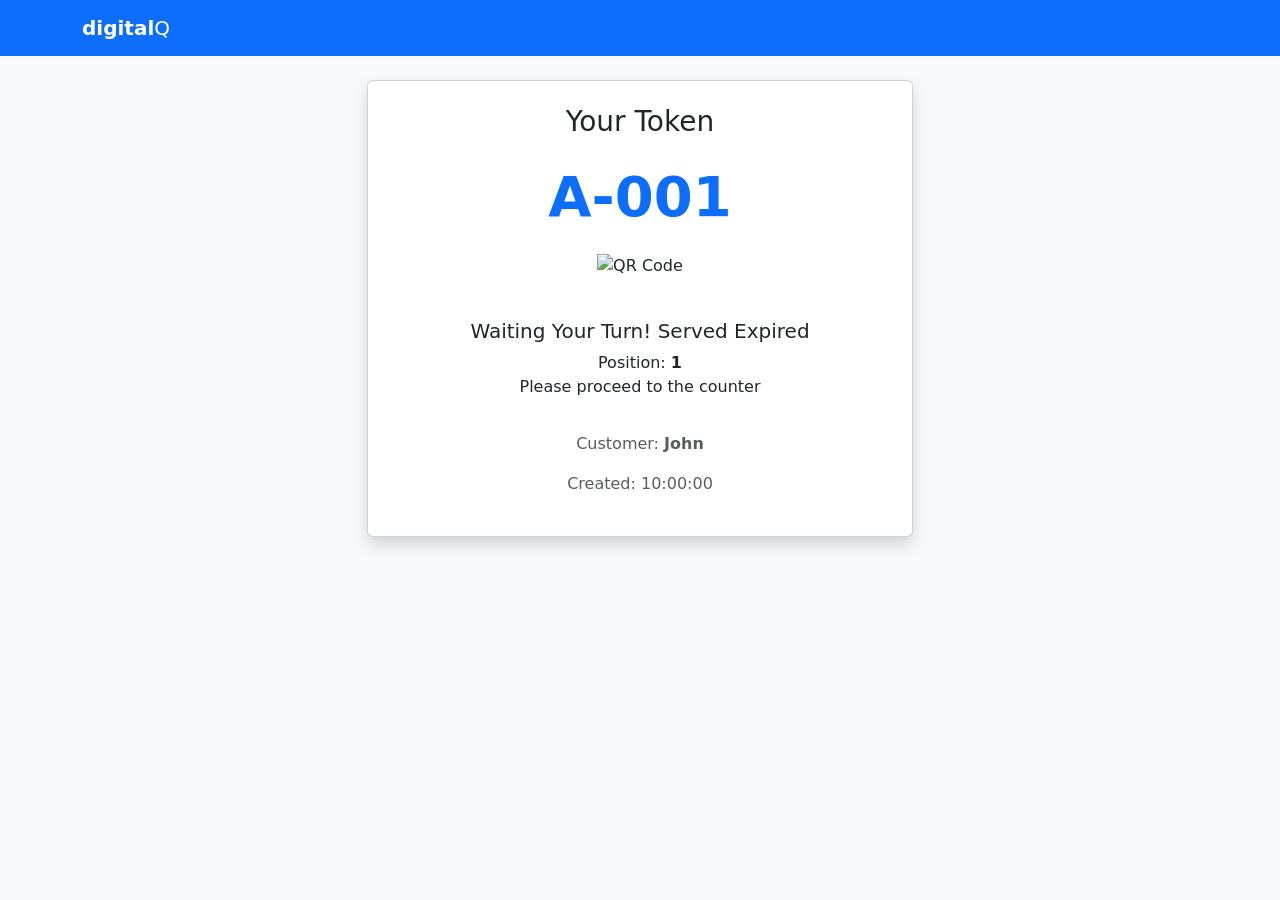
==== src/main/resources/templates/customer/token.html @ 08547a0f "digitalQ" ====
<!DOCTYPE html>
<html xmlns:th="http://www.thymeleaf.org">
<head>
    <meta charset="UTF-8">
    <meta name="viewport" content="width=device-width, initial-scale=1.0">
    <title>Your Token - digitalQ</title>
    <link href="https://cdn.jsdelivr.net/npm/bootstrap@5.3.3/dist/css/bootstrap.min.css" rel="stylesheet">
    <link rel="stylesheet" th:href="@{/css/style.css}">
</head>
<body class="bg-light">
    <nav class="navbar navbar-dark bg-primary">
        <div class="container">
            <a class="navbar-brand" href="/">
                <span class="fw-bold">digital</span>Q
            </a>
        </div>
    </nav>

    <div class="container mt-4">
        <div class="row justify-content-center">
            <div class="col-md-6">
                <div class="card shadow">
                    <div class="card-body p-4 text-center">
                        <h3 class="card-title">Your Token</h3>

                        <div class="my-4">
                            <h1 class="display-4 fw-bold text-primary" th:text="${token.tokenNumber}">A-001</h1>
                        </div>

                        <div class="mb-4">
                            <img th:src="${token.qrCodeBase64}" alt="QR Code" class="img-fluid" style="max-width: 200px;">
                        </div>

                        <div class="alert" th:classappend="${token.status == 'WAITING' ? 'alert-info' : (token.status == 'CALLED' ? 'alert-success' : 'alert-secondary')}">
                            <h5 class="alert-heading">
                                <span th:if="${token.status == 'WAITING'}">Waiting</span>
                                <span th:if="${token.status == 'CALLED'}">Your Turn!</span>
                                <span th:if="${token.status == 'SERVED'}">Served</span>
                                <span th:if="${token.status == 'EXPIRED'}">Expired</span>
                            </h5>
                            <p class="mb-0" th:if="${token.status == 'WAITING'}">
                                Position: <strong th:text="${token.position}">1</strong>
                            </p>
                            <p class="mb-0" th:if="${token.status == 'CALLED'}">
                                Please proceed to the counter
                            </p>
                        </div>

                        <p class="text-muted">
                            Customer: <strong th:text="${token.customerName}">John</strong>
                        </p>
                        <p class="text-muted">
                            Created: <span th:text="${#temporals.format(token.createdAt, 'HH:mm:ss')}">10:00:00</span>
                        </p>
                    </div>
                </div>
            </div>
        </div>
    </div>

    <script th:src="@{/js/token-status.js}"></script>
    <script th:inline="javascript">
        /*<![CDATA[*/
        const tokenNumber = /*[[${token.tokenNumber}]]*/ '';
        const counterId = /*[[${token.counterId}]]*/ 0;
        /*]]>*/
    </script>
</body>
</html>
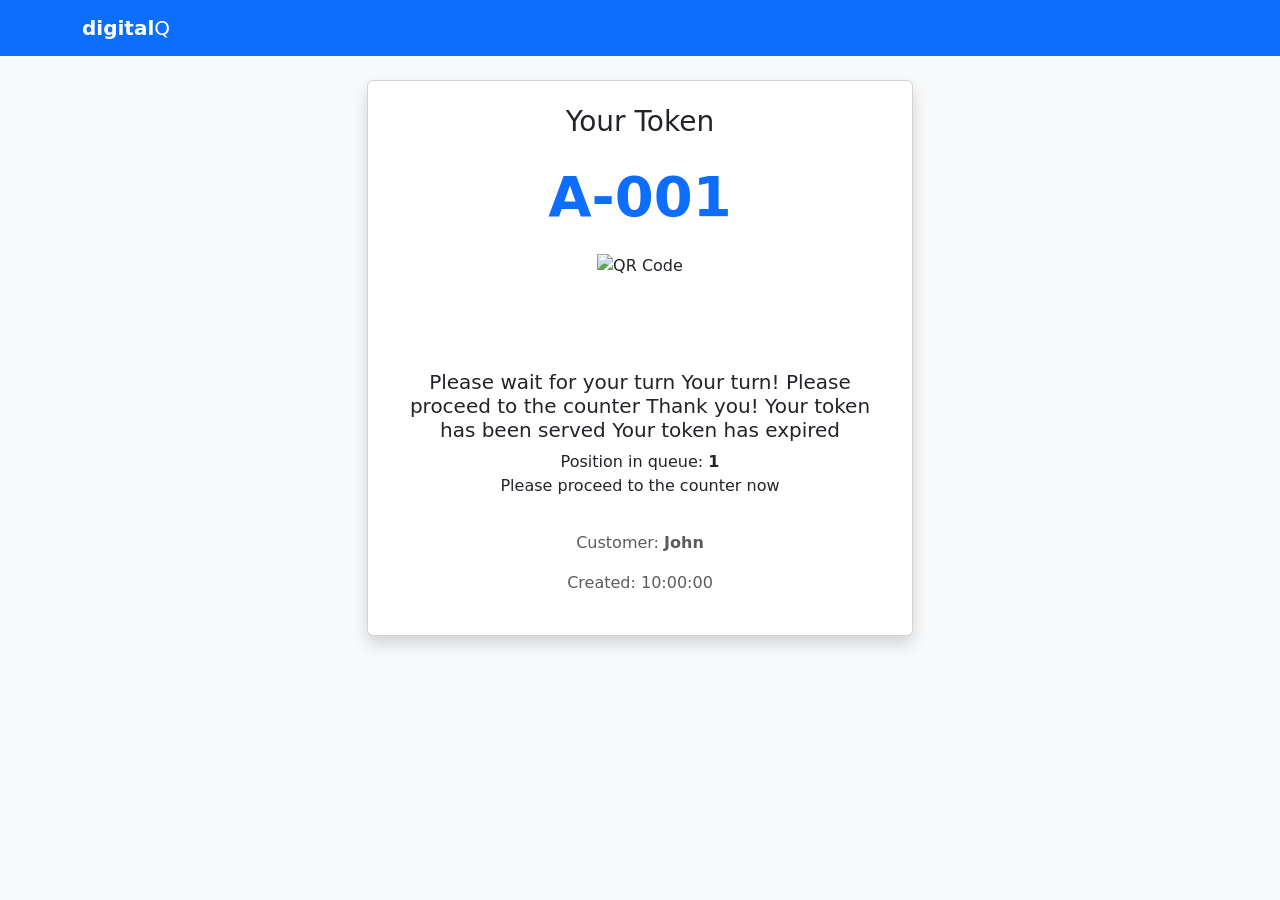
==== commit fea815a7: "changs" ====
--- a/src/main/resources/templates/customer/token.html
+++ b/src/main/resources/templates/customer/token.html
@@ -6,6 +6,12 @@
     <title>Your Token - digitalQ</title>
     <link href="https://cdn.jsdelivr.net/npm/bootstrap@5.3.3/dist/css/bootstrap.min.css" rel="stylesheet">
     <link rel="stylesheet" th:href="@{/css/style.css}">
+    <style>
+        .status-pending { background-color: #fff3cd; border-color: #ffc107; color: #664d03; }
+        .status-called { background-color: #d1e7dd; border-color: #198754; color: #0f5132; }
+        .status-closed { background-color: #f8d7da; border-color: #dc3545; color: #842029; }
+        .status-badge { font-size: 1.2rem; padding: 0.5rem 1rem; border-radius: 2rem; }
+    </style>
 </head>
 <body class="bg-light">
     <nav class="navbar navbar-dark bg-primary">
@@ -31,18 +37,28 @@
                             <img th:src="${token.qrCodeBase64}" alt="QR Code" class="img-fluid" style="max-width: 200px;">
                         </div>
 
-                        <div class="alert" th:classappend="${token.status == 'WAITING' ? 'alert-info' : (token.status == 'CALLED' ? 'alert-success' : 'alert-secondary')}">
+                        <!-- Status Badge -->
+                        <div class="mb-3">
+                            <span class="badge status-badge"
+                                  th:classappend="${token.status == 'WAITING' ? 'bg-warning text-dark' : (token.status == 'CALLED' ? 'bg-success' : 'bg-danger')}"
+                                  th:text="${token.status == 'WAITING' ? 'Pending' : (token.status == 'CALLED' ? 'Called' : 'Closed')}">
+                                Pending
+                            </span>
+                        </div>
+
+                        <!-- Status Message -->
+                        <div class="alert" th:classappend="${token.status == 'WAITING' ? 'alert-warning' : (token.status == 'CALLED' ? 'alert-success' : 'alert-danger')}">
                             <h5 class="alert-heading">
-                                <span th:if="${token.status == 'WAITING'}">Waiting</span>
-                                <span th:if="${token.status == 'CALLED'}">Your Turn!</span>
-                                <span th:if="${token.status == 'SERVED'}">Served</span>
-                                <span th:if="${token.status == 'EXPIRED'}">Expired</span>
+                                <span th:if="${token.status == 'WAITING'}">Please wait for your turn</span>
+                                <span th:if="${token.status == 'CALLED'}">Your turn! Please proceed to the counter</span>
+                                <span th:if="${token.status == 'SERVED'}">Thank you! Your token has been served</span>
+                                <span th:if="${token.status == 'EXPIRED'}">Your token has expired</span>
                             </h5>
                             <p class="mb-0" th:if="${token.status == 'WAITING'}">
-                                Position: <strong th:text="${token.position}">1</strong>
+                                Position in queue: <strong th:text="${token.position}">1</strong>
                             </p>
                             <p class="mb-0" th:if="${token.status == 'CALLED'}">
-                                Please proceed to the counter
+                                Please proceed to the counter now
                             </p>
                         </div>
 
